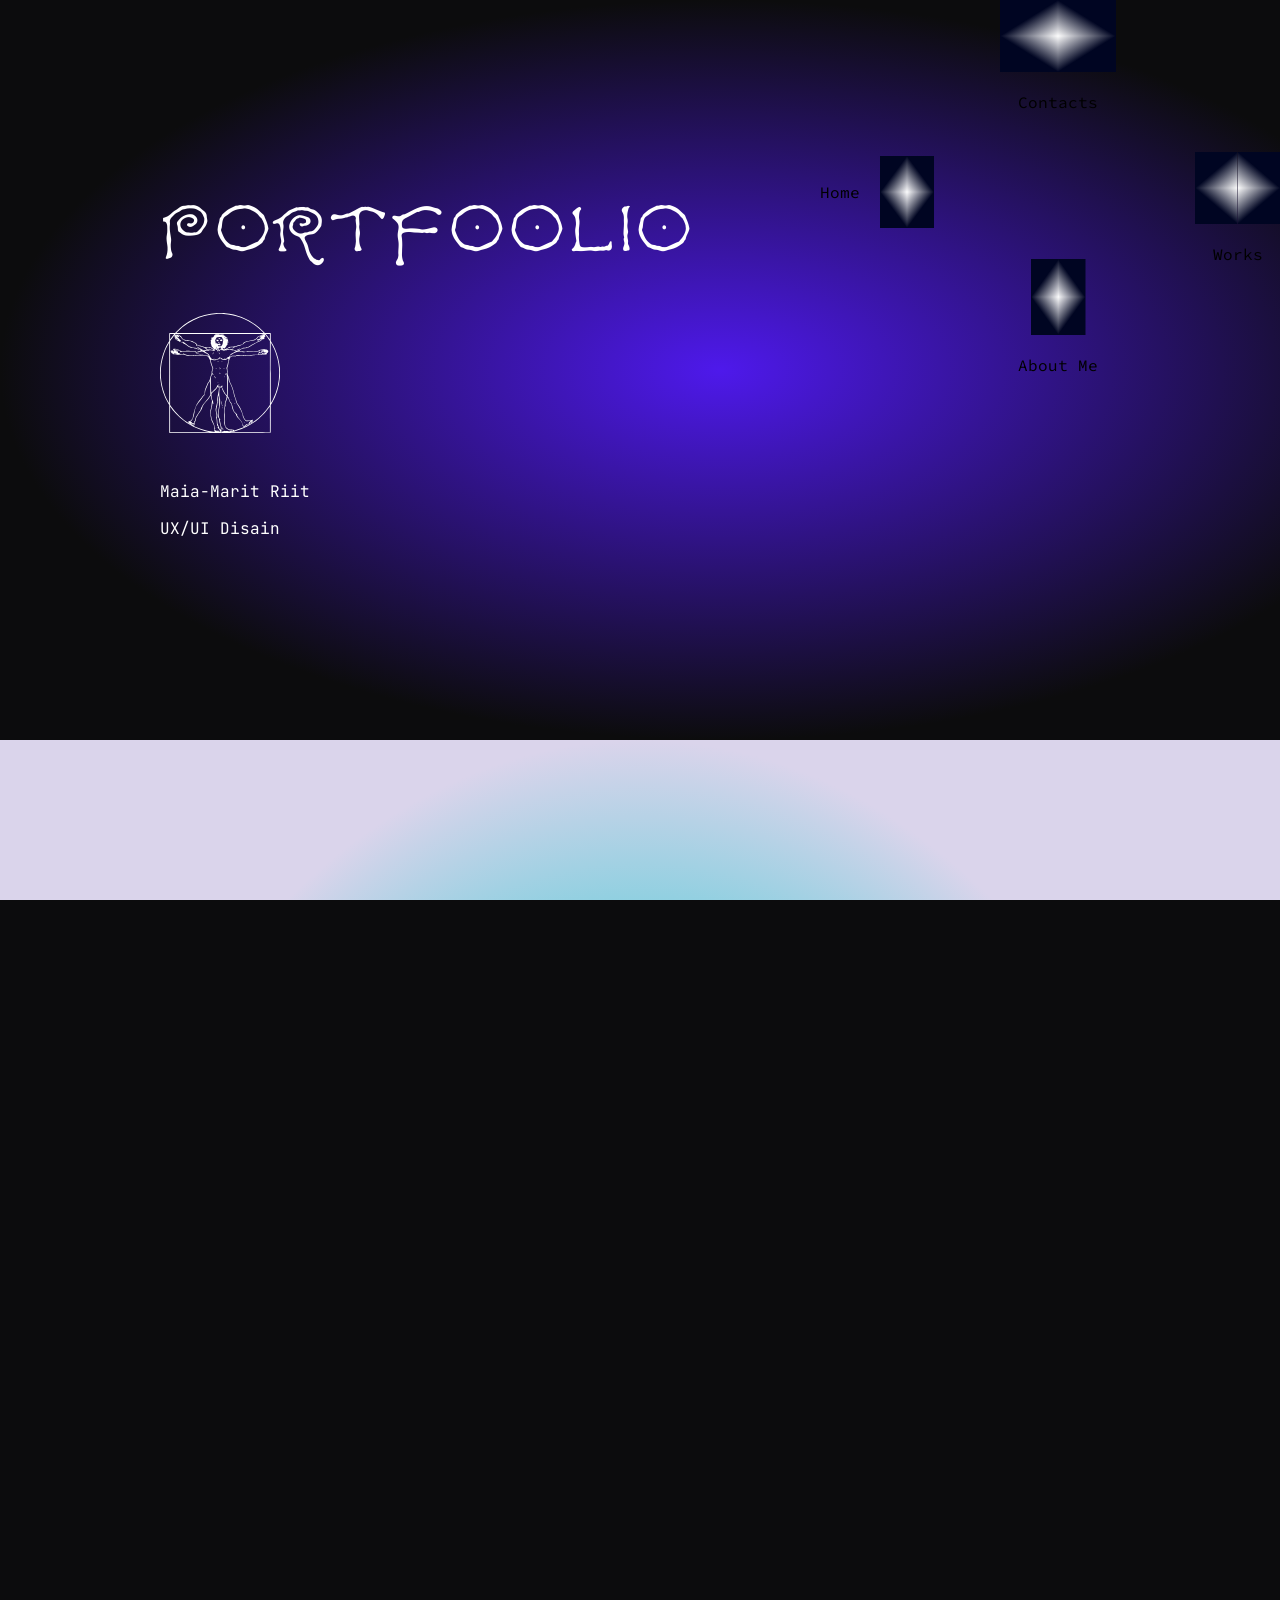
==== avaleht.html @ 39431f02 "Changes in html" ====
<!DOCTYPE html>
<html lang="en">
<head>
    <meta charset="UTF-8">
    <meta name="viewport" content="width=device-width, initial-scale=1.0">
    <link rel="stylesheet" href="stiilid.css">
    <link href="https://fonts.googleapis.com/css2?family=Source+Code+Pro&display=swap" rel="stylesheet">
    <link href="https://fonts.googleapis.com/css2?family=JetBrains+Mono:wght@400;700&display=swap" rel="stylesheet">
    <title></title>
</head>

<body>
    <header>
       <nav class="menu">
            <a href="#home" class="home-menu-item">
                <div class="home-menu-box">
                    <div class="home-menu-rect"></div>
                    <span class="menu-text">Home</span>
                </div>
            </a>

            <a href="#contacts" class="contacts-menu-item">
                <div class="contacts-menu-box">
                    <div class="contacts-menu-rect"></div>
                    <span class="menu-text">Contacts</span>
                </div>
            </a>

            <a href="#works" class="works-menu-item">
                <div class="works-menu-box">
                    <div class="works-menu-rect"></div>
                    <span class="menu-text">Works</span>
                </div>
            </a>

             <a href="#about" class="about-menu-item">
                <div class="about-menu-box">
                    <div class="about-menu-rect"></div>
                    <span class="menu-text">About Me</span>
                </div>
            </a>
       </nav>
    </header>

    <main>
        <section id="home">
            <div class="home-content">
                <div class="home-text-1">PORTFOOLIO</div>
                <div class="home-img"></div>
                <div class="home-text-2">
                    <p>Maia-Marit Riit</p>
                    <p>UX/UI Disain</p>
                </div>
            </div>
        </section>

        <div class="opingud">
            <div class="mull">Õpin meetodeid kasutajamugavuse parandamiseks</div>
            <div class="mull2">
                <div class="text-box-mull2">Arendan oma visuaalset meelt, et luua unikaalseid disainilahendusi</div>
            </div>
            <div class="mull3">
                <div class="text-box-mull3">Olen avatud meelega meeskonnaliige</div>
            </div>
            <div class="mull4">
                <div class="text-box-mull4">Kaasan disainiprotsessi teisi isikuid, kes testiksid minu prototüüpi</div>
            </div>
        </div>

        <section id="works">
            <div class="works-content"></div>
        </section>
        
        <section id="about" class="light-section">
            <div class="about-content">
                <div class="about-pictures">
                    <div class="myself"></div>
                    <div class="rectangle">
                        <div class="starvector"></div>
                        <div class="myself2"></div>
                    </div>
                </div>
                <div class="about-body-text">
                    <div class="about-body-text-1">Maia-Marit Riit<br>
                        Date of birth: 09.08.2006<br>
                        Zodiac: Leo<br>
                        Age: 19<br>
                        Analytical, Creative, Spontaneous, Calm, Simplicity<br>
                        My interests: Art, Psychology, Spirituality
                    </div>

                    <div class="about-body-text-2">
                            My journey into UX/UI design began at the end of 2024 when I discovered
                            this kind of pursuit through my own persona. I remember searching
                            up something like best career choices for artists and got an answer, which was
                            simply a list made of jobs. I knew for myself I 
                            did not want to create art through traditional mediums, whether it would be 
                            a painter, a sculptor - technology striked my interest more. Since I had already
                            done some of my works digitally, like illustrations and photo edits, I knew I had
                            to choose something I was already familiar with. UX/UI designer struck like a lightning bolt through my darkened vision of what I could become, as 
                            I found out how many similarities it has with my passions. </div>
                    </div>
                </div>
            </div>
        </section>


    <script src="animatsioon.js"></script>

    </main>

    <footer>
         <section id="contacts">
            <div class="contacts-content">
                <div class="contacts-heading">Kontaktid</div>

                    <div class="socials-content">
                    <div class="email">Email: maiamaritriit@gmail.com</div>
                    <div class='socials'>
                        <div class="Instagram-box">
                            <p>Instagram</p>
                            <img src="pildid/Instagram logo.svg" alt="Location Icon" width="32" height="32">
                        </div>
                        <div class="Linkedin-box">
                            <p>LinkedIn</p>
                            <img src="pildid/Linkedin logo.svg" alt="Location Icon" width="32" height="32">
                        </div>
                    </div>
                    </div>
            </div>

        </section>
    </footer>
    
</body>
</html>
---- stiilid.css ----
@font-face {
    font-family: 'Caprice';
    src: url('caprice.medium.ttf');
}

html, body {
  height: 100%;
  font-size: 16px;
  position: sticky;
  overflow-x: hidden;
  scroll-behavior: smooth;
  margin: 0;
  padding: 0;
  background-color: #0C0C0D;
}

/*NAVIGATION MENU*/

a {
    text-decoration: none;
}

header {
    position: fixed;
    top: 0;
    right: 0;
    width: 478px;
    height: 385px;
    z-index: 1000;
    overflow: visible;
}

.menu {
    display: flex;
    flex-wrap: wrap;
    position: relative;
    width: 478px;
    height: 385px;
}

/*home menu button*/
.home-menu-item {
    position: absolute;
    top: 156px;
    width: 132px;
    height: 72px;
}

.home-menu-box {
    width: 132px;
    height: 72px;
    display: flex;
    flex-direction: row-reverse;
    align-items: center;
    justify-content: flex-start;
    gap: 20px;
}

.home-menu-rect {
    width: 54px;
    height: 72px;
    background: linear-gradient(to bottom right, rgba(255, 255, 255, 0.99) 0%, #000522 50%) bottom right / 50% 50% no-repeat, linear-gradient(to bottom left, rgba(255, 255, 255, 0.99) 0%, #000522 50%) bottom left / 50% 50% no-repeat, linear-gradient(to top left, rgba(255, 255, 255, 0.99) 0%, #000522 50%) top left / 50% 50% no-repeat, linear-gradient(to top right, rgba(255, 255, 255, 0.99) 0%, #000522 50%) top right / 50% 50% no-repeat;
}

/*contact menu button*/
.contacts-menu-item {
    position: absolute;
    left: 198px;
    top: 0px;
    width: 116px;
    height: 122px;
}

.contacts-menu-box {
    width: 116px;
    height: 122px;
    display: flex;
    flex-direction: column;
    align-items: center;
    justify-content: flex-start;
    gap: 20px;
}

.contacts-menu-rect {
    width: 116px;
    height: 72px;
    background: linear-gradient(to bottom right, rgba(255, 255, 255, 0.99) 0%, #000522 50%) bottom right / 50% 50% no-repeat, linear-gradient(to bottom left, rgba(255, 255, 255, 0.99) 0%, #000522 50%) bottom left / 50% 50% no-repeat, linear-gradient(to top left, rgba(255, 255, 255, 0.99) 0%, #000522 50%) top left / 50% 50% no-repeat, linear-gradient(to top right, rgba(255, 255, 255, 0.99) 0%, #000522 50%) top right / 50% 50% no-repeat;
}

/*work menu button*/
.works-menu-item {
    position: absolute;
    top: 152px;
    left: 393px;
    width: 85px;
    height: 122px;
}

.works-menu-box {
    width: 85px;
    height: 122px;
    display: flex;
    flex-direction: column;
    gap: 20px;
    align-items: center;
    justify-content: flex-start;
}

.works-menu-rect {
    width: 85px;
    height: 72px;
    background: linear-gradient(to bottom right, rgba(255, 255, 255, 0.99) 0%, #000522 50%) bottom right / 50% 50% no-repeat, linear-gradient(to bottom left, rgba(255, 255, 255, 0.99) 0%, #000522 50%) bottom left / 50% 50% no-repeat, linear-gradient(to top left, rgba(255, 255, 255, 0.99) 0%, #000522 50%) top left / 50% 50% no-repeat, linear-gradient(to top right, rgba(255, 255, 255, 0.99) 0%, #000522 50%) top right / 50% 50% no-repeat;
}

/*about menu button*/
.about-menu-item {
    position: absolute;
    top: 259px;
    left: 198px;
    width: 116px;
    height: 126px;
}

.about-menu-box {
    width: 116px;
    height: 126px;
    display: flex;
    flex-direction: column;
    align-items: center;
    justify-content: flex-start;
    gap: 20px;
}

.about-menu-rect {
    width: 55px;
    height: 76px;
    background: linear-gradient(to bottom right, rgba(255, 255, 255, 0.99) 0%, #000522 50%) bottom right / 50% 50% no-repeat, linear-gradient(to bottom left, rgba(255, 255, 255, 0.99) 0%, #000522 50%) bottom left / 50% 50% no-repeat, linear-gradient(to top left, rgba(255, 255, 255, 0.99) 0%, #000522 50%) top left / 50% 50% no-repeat, linear-gradient(to top right, rgba(255, 255, 255, 0.99) 0%, #000522 50%) top right / 50% 50% no-repeat;
}

.menu-text {
    font-family: "Source Code Pro";
    font-weight: 400;
    color: #e7e7e7;
    transition: color 0.1s ease;
}

.menu.menu-light .menu-text {
    color: #000522;
}

/* MAIN CONTENT */

#home {
    width: 100%;              
    height: 740px;                   
    margin: 0 auto;           
    
    background: radial-gradient(
        50% 50% at 50% 50%, 
        #4E19EB 0%, 
        #0C0C0D 100%
    );
    background-size: cover;
    background-position: center;
    background-repeat: no-repeat;
    display: flex;
    align-items: center;
    justify-content: left;
    padding-left: 10rem;
}

.home-content {
    display: flex;
    flex-direction: column;
    align-items: flex-start;
    gap: 2rem;
}

.home-text-1 {
    font-size: 64px;
    font-family: 'Caprice';
    color: #FFF;
    line-height: 150%;
    letter-spacing: 2%;
}

.home-img {
    background-image: url('pildid/Vector.svg');
    background-size: cover;
    width: 120px;
    height: 120px;
}

.home-text-2 {
    font-size: 16px;
    font-family: "JetBrains Mono";
    color: #FFF;
}

.opingud {
    width: 100%; 
    height: 1922px;
    margin: 0 auto; 
    background: radial-gradient(50% 50% at 50% 50%, #A9F8C3 0%, #00C8CC 50.48%, #DAD4EB 100%);
    background-size: cover;
    background-position: center;
    background-repeat: no-repeat;
}

.mull {
    width: 417px;
    height: 252px;
    position: absolute;
    border-radius: 50%;
    background: #E4E4E4;
    margin-top: 193px;
    margin-left: 145px;

    /*text mull*/
    display: flex;
    justify-content: center;
    text-align: center;
    align-items: center;
    font-family: "Jetbrains Mono";
    font-size: 24px;
    line-height: 1.5;
    font-weight: 400;
}


.mull2 {
    width: 580px;
    height: 239px;
    position: absolute;
    border-radius: 50%;
    background: #E4E4E4;
    margin-top: 573px;
    margin-left: 402px;
    display: flex;
    justify-content: center;
    text-align: center;
    align-items: center;
}

.text-box-mull2 {
    font-family: "Jetbrains Mono";
    font-size: 24px;
    line-height: 1.5;
    font-weight: 400;
    width: 60%;
    height: auto;
}

.mull3 {
    width: 500px;
    height: 193px;
    position: absolute;
    border-radius: 50%;
    background: #E4E4E4;
    margin-top: 1003px;
    margin-left: 93px;
    display: flex;
    justify-content: center;
    text-align: center;
    align-items: center;
}

.text-box-mull3 {
    font-family: "Jetbrains Mono";
    font-size: 24px;
    line-height: 1.5;
    font-weight: 400;
    width: 60%;
    height: auto;
}

.mull4 {
    width: 623px;
    height: 239px;
    position: absolute;
    border-radius: 50%;
    background: #E4E4E4;
    margin-top: 1400px;
    margin-left: 350px;
    display: flex;
    justify-content: center;
    text-align: center;
    align-items: center;
}

.text-box-mull4 {
    font-family: "Jetbrains Mono";
    font-size: 24px;
    line-height: 1.5;
    font-weight: 400;
    width: 60%;
    height: auto;
}

#works {
    width: 100%;
    height: 120rem;
    margin: 0 auto;
    background-image: url('pildid/forest.png');
    background-size: cover;
    background-position: center;
    background-size: 100%;
    background-repeat: no-repeat;
}


#about {
    width: 100%;
    display: flex;
    justify-content: center;
    align-items: center;
    margin: 0 auto;
    background: rgba(232, 227, 227, 0.99);
    background-size: cover;
    background-position: center;
    background-repeat: no-repeat;
}

.about-pictures {
    width: 20%;
    flex: 3;
}

.about-content {
    display: flex;
    width: 60%;
    flex-direction: row;
    justify-content: center;
    margin: 5rem 0 15rem 0;
}

.about-body-text {
    display: flex;
    flex: 7;
    height: inherit;
    justify-content: center;
    flex-direction: column;
    font-family: "JetBrains Mono";
    font-size: 16px;
    font-weight: 200;
    letter-spacing: 2%;
}

.about-body-text-1 {
    line-height: 200%;
    flex: 1;
    
}

.about-body-text-2 {
    line-height: 200%;
    flex: 1;
}

.myself {
    width: 193px;
    height: 206px;
    background-image: url('pildid/myself.svg');
    border: 1px solid #F00;
    background-repeat: no-repeat;
}

.rectangle {
    margin-top: 17px;
    width: 193px;
    height: 391px;
    border: 1px solid #F00;
}

.myself2 {
    width: 193px;
    height: 234px;
    background-image: url('pildid/myself2.svg');
    background-repeat: no-repeat;
}

.starvector {
    width: 195px;
    height: 156px;
    background-image: url('pildid/starvector.svg');
    background-repeat: no-repeat;
}

#contacts {
    display: flex;
    justify-content: center;
    align-items: center;
    width: 100%;
    height: 30rem;
    background: radial-gradient(112.94% 112.94% at 50% 50%, rgba(255, 255, 255, 0.90) 0%, rgba(243, 237, 148, 0.99) 13.7%, #F00 37.59%, rgba(0, 0, 0, 0.90) 53.91%);
}

.contacts-content {
    display: flex;
    flex-direction: column;
    align-items: center;
    gap: 32px;
}

.contacts-heading {
    font-family: 'Caprice';
    font-size: 64px;
}

.socials-content {
    display: flex;
    flex-direction: column;
    align-items: center;
    gap: 24px;
}

.email {
    font-family: "JetBrains Mono";
    font-size: 16px;
    line-height: 150%;
    letter-spacing: 2%;
}


.socials {
    display: flex;
    flex-direction: column;
    align-items: flex-start;
    gap: 1rem;
}



.Instagram-box {
    display: flex;
    align-items: center;
    justify-content: center;
    flex-direction: row-reverse;
    font-size: 16px;
    line-height: 150%;
    letter-spacing: 2%;
    font-family: "JetBrains Mono";
    gap: 16px;
}

.Linkedin-box {
    display: flex;
    align-items: center;
    justify-content: center;
    flex-direction: row-reverse;
    font-size: 16px;
    line-height: 150%;
    letter-spacing: 2%;
    font-family: "JetBrains Mono";
    gap: 16px;
}

.dark-text {
    color: black;
}
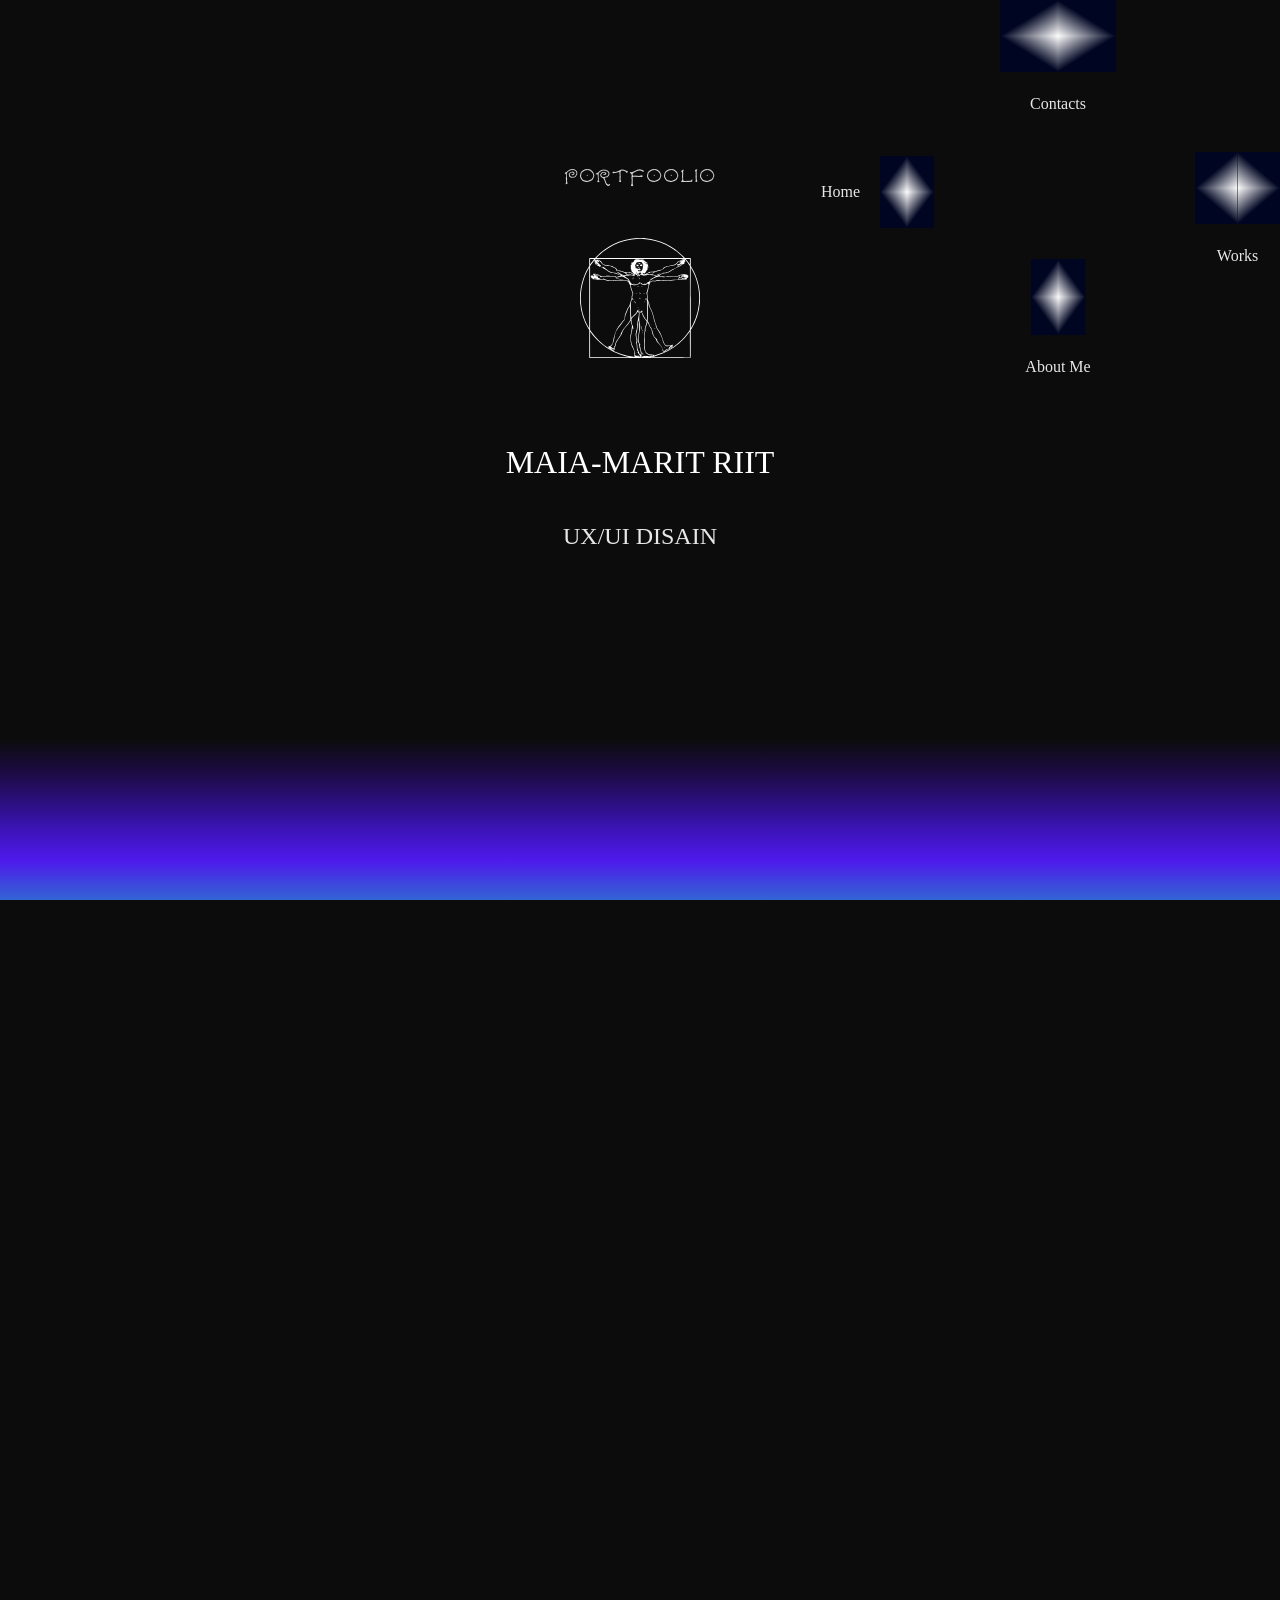
==== commit 66dec0e1: "changes in html" ====
--- a/avaleht.html
+++ b/avaleht.html
@@ -48,11 +48,15 @@
                 <div class="home-text-1">PORTFOOLIO</div>
                 <div class="home-img"></div>
                 <div class="home-text-2">
-                    <p>Maia-Marit Riit</p>
-                    <p>UX/UI Disain</p>
+                    <p>MAIA-MARIT RIIT</p>
+                <div class="home-text-3">
+                    <p>UX/UI DISAIN</p>
+                </div>
                 </div>
             </div>
         </section>
+        
+        <div class="section-gradient"></div>
 
         <div class="opingud">
             <div class="mull">Õpin meetodeid kasutajamugavuse parandamiseks</div>
--- a/stiilid.css
+++ b/stiilid.css
@@ -139,8 +139,10 @@
 }
 
 .menu-text {
-    font-family: "Source Code Pro";
-    font-weight: 400;
+    font-family: 'Times New Roman', Times, serif;
+    line-height: 150%;
+    letter-spacing: 2%;
+    font-weight: 100;
     color: #e7e7e7;
     transition: color 0.1s ease;
 }
@@ -155,34 +157,29 @@
     width: 100%;              
     height: 740px;                   
     margin: 0 auto;           
-    
-    background: radial-gradient(
-        50% 50% at 50% 50%, 
-        #4E19EB 0%, 
-        #0C0C0D 100%
-    );
+    background: #0C0C0D;
     background-size: cover;
     background-position: center;
     background-repeat: no-repeat;
     display: flex;
     align-items: center;
-    justify-content: left;
-    padding-left: 10rem;
+    justify-content: center;
 }
 
 .home-content {
     display: flex;
     flex-direction: column;
-    align-items: flex-start;
-    gap: 2rem;
+    align-items: center;
+    gap: 3rem;
 }
 
 .home-text-1 {
-    font-size: 64px;
-    font-family: 'Caprice';
-    color: #FFF;
-    line-height: 150%;
-    letter-spacing: 2%;
+    font-size: 18px;
+    font-family:'Caprice';
+    color: #d6d6d6;
+    line-height: 150%;
+    letter-spacing: 2%;
+    text-align: center;
 }
 
 .home-img {
@@ -193,16 +190,47 @@
 }
 
 .home-text-2 {
-    font-size: 16px;
-    font-family: "JetBrains Mono";
+    font-size: 32px;
+    font-family:'Times New Roman', Times, serif;
     color: #FFF;
+    text-align: center;
+    font-weight: 500;
+    line-height: 150%;
+    letter-spacing: 2%;
+}
+
+.home-text-3 {
+    font-size: 24px;
+    font-family:'Times New Roman', Times, serif;
+    color: #e7e7e7;
+    text-align: center;
+    font-weight: 300;
+    line-height: 150%;
+    letter-spacing: 2%;
+}
+
+.section-gradient {
+    width: 100%;
+    height: 300px;
+    background: linear-gradient(
+        to bottom,
+        #0C0C0D 0%,
+        #1b0b3f 10%,  
+        #2A0F7A 20%,
+        #3c14b8 30%,   
+        #4E19EB 40%,
+        #2f6fd1 55%,   
+        #00C8CC 70%,
+        #8fdfe0 85%,  
+        #DAD4EB 100%
+    );
 }
 
 .opingud {
     width: 100%; 
     height: 1922px;
     margin: 0 auto; 
-    background: radial-gradient(50% 50% at 50% 50%, #A9F8C3 0%, #00C8CC 50.48%, #DAD4EB 100%);
+    background: #DAD4EB;
     background-size: cover;
     background-position: center;
     background-repeat: no-repeat;
@@ -300,9 +328,9 @@
 
 #works {
     width: 100%;
-    height: 120rem;
+    height: 50rem;
     margin: 0 auto;
-    background-image: url('pildid/forest.png');
+    background-color: #DAD4EB;
     background-size: cover;
     background-position: center;
     background-size: 100%;
@@ -393,7 +421,8 @@
     align-items: center;
     width: 100%;
     height: 30rem;
-    background: radial-gradient(112.94% 112.94% at 50% 50%, rgba(255, 255, 255, 0.90) 0%, rgba(243, 237, 148, 0.99) 13.7%, #F00 37.59%, rgba(0, 0, 0, 0.90) 53.91%);
+    background: #0C0C0D;
+    color: #e7e7e7;
 }
 
 .contacts-content {
@@ -416,8 +445,8 @@
 }
 
 .email {
-    font-family: "JetBrains Mono";
-    font-size: 16px;
+    font-family:'Times New Roman', Times, serif;
+    font-size: 20px;
     line-height: 150%;
     letter-spacing: 2%;
 }
@@ -437,10 +466,10 @@
     align-items: center;
     justify-content: center;
     flex-direction: row-reverse;
-    font-size: 16px;
-    line-height: 150%;
-    letter-spacing: 2%;
-    font-family: "JetBrains Mono";
+    font-size: 20px;
+    line-height: 150%;
+    letter-spacing: 2%;
+    font-family:'Times New Roman', Times, serif;
     gap: 16px;
 }
 
@@ -449,10 +478,10 @@
     align-items: center;
     justify-content: center;
     flex-direction: row-reverse;
-    font-size: 16px;
-    line-height: 150%;
-    letter-spacing: 2%;
-    font-family: "JetBrains Mono";
+    font-size: 20px;
+    line-height: 150%;
+    letter-spacing: 2%;
+    font-family:'Times New Roman', Times, serif;
     gap: 16px;
 }
 
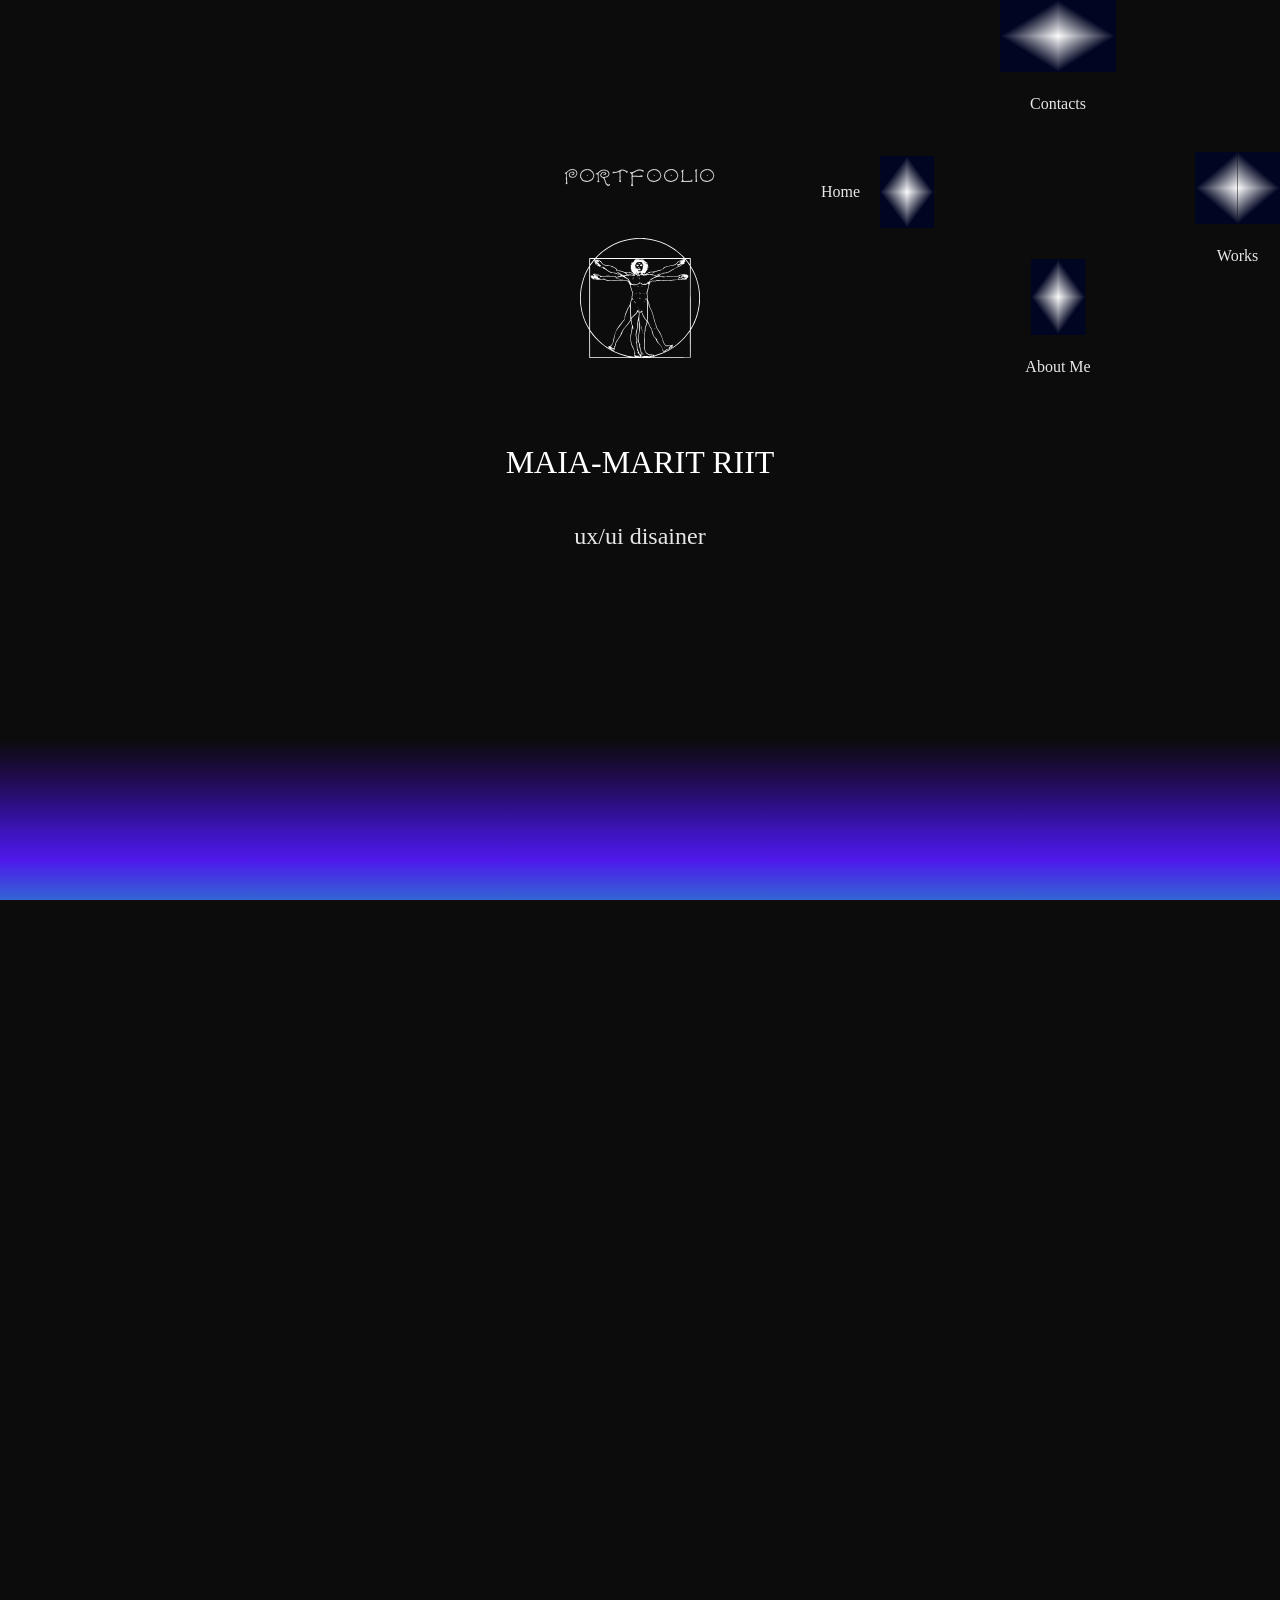
==== commit 5a41d44e: "Changes in html css" ====
--- a/avaleht.html
+++ b/avaleht.html
@@ -50,7 +50,7 @@
                 <div class="home-text-2">
                     <p>MAIA-MARIT RIIT</p>
                 <div class="home-text-3">
-                    <p>UX/UI DISAIN</p>
+                    <p>ux/ui disainer</p>
                 </div>
                 </div>
             </div>
@@ -72,7 +72,70 @@
         </div>
 
         <section id="works">
-            <div class="works-content"></div>
+
+        <div class="works-content-layout">
+
+                <a href="internkit-case-study.html" class="project-container">
+
+                        <!-- Full Image Header -->
+                        <div class="project-header">
+                            <img src="pildid/Internkit.png" alt="Internkit cover image">
+                        </div>
+
+                        <!-- Bottom Black Section -->
+                        <div class="project-content">
+                            <div class="project-meta">
+                            <span>August 2025</span>
+                            <span>UX/UI Design</span>
+                            </div>
+
+                            <h3>Internkit veebiplatvormi<br>disain + bränding</h3>
+                        </div>
+
+                </a>
+
+                <a href="kokteiliagentuur-case-study.html" class="project-container">
+
+                        <!-- Full Image Header -->
+                        <div class="project-header">
+                            <img src="pildid/kokteiliagentuur.png" alt="Internkit cover image">
+                        </div>
+
+                        <!-- Bottom Black Section -->
+                        <div class="project-content">
+                            <div class="project-meta">
+                            <span>Veebruar 2026</span>
+                            <span>UX/UI Design</span>
+                            </div>
+
+                            <h3>Kokteiliagentuur SÕÕM OÜ veebilehe redisain</h3>
+                        </div>
+
+                </a>
+
+                <a href="elemendid-case-study.html" class="project-container">
+
+                        <!-- Full Image Header -->
+                        <div class="project-header">
+                            <img src="pildid/elemendid.jpg" alt="Internkit cover image">
+                        </div>
+
+                        <!-- Bottom Black Section -->
+                        <div class="project-content">
+                            <div class="project-meta">
+                            <span>September 2025</span>
+                            <span>Graafiline disain</span>
+                            </div>
+
+                            <h3>Logo disainid, visuaalsed elemendid, ikoonid<br>disain + bränding</h3>
+                        </div>
+
+                </a>
+
+
+        </div>
+
+
         </section>
         
         <section id="about" class="light-section">
--- a/stiilid.css
+++ b/stiilid.css
@@ -3,6 +3,9 @@
     font-family: 'Caprice';
     src: url('caprice.medium.ttf');
 }
+
+
+
 
 html, body {
   height: 100%;
@@ -139,7 +142,7 @@
 }
 
 .menu-text {
-    font-family: 'Times New Roman', Times, serif;
+    font-family:'Times New Roman', Times, serif;
     line-height: 150%;
     letter-spacing: 2%;
     font-weight: 100;
@@ -191,7 +194,7 @@
 
 .home-text-2 {
     font-size: 32px;
-    font-family:'Times New Roman', Times, serif;
+    font-family: 'Times New Roman', Times, serif;
     color: #FFF;
     text-align: center;
     font-weight: 500;
@@ -201,7 +204,7 @@
 
 .home-text-3 {
     font-size: 24px;
-    font-family:'Times New Roman', Times, serif;
+    font-family: 'Times New Roman', Times, serif;
     color: #e7e7e7;
     text-align: center;
     font-weight: 300;
@@ -250,10 +253,10 @@
     justify-content: center;
     text-align: center;
     align-items: center;
-    font-family: "Jetbrains Mono";
+    font-family: 'Times New Roman', Times, serif;
     font-size: 24px;
-    line-height: 1.5;
-    font-weight: 400;
+    letter-spacing: 2%;
+    line-height: 150%;
 }
 
 
@@ -272,7 +275,7 @@
 }
 
 .text-box-mull2 {
-    font-family: "Jetbrains Mono";
+    font-family: 'Times New Roman', Times, serif;
     font-size: 24px;
     line-height: 1.5;
     font-weight: 400;
@@ -295,7 +298,7 @@
 }
 
 .text-box-mull3 {
-    font-family: "Jetbrains Mono";
+    font-family: 'Times New Roman', Times, serif;
     font-size: 24px;
     line-height: 1.5;
     font-weight: 400;
@@ -318,7 +321,7 @@
 }
 
 .text-box-mull4 {
-    font-family: "Jetbrains Mono";
+    font-family: 'Times New Roman', Times, serif;
     font-size: 24px;
     line-height: 1.5;
     font-weight: 400;
@@ -328,7 +331,7 @@
 
 #works {
     width: 100%;
-    height: 50rem;
+    height: 100rem;
     margin: 0 auto;
     background-color: #DAD4EB;
     background-size: cover;
@@ -337,6 +340,55 @@
     background-repeat: no-repeat;
 }
 
+.works-content-layout {
+  width: 50%;
+  display: grid;
+  grid-template-columns: repeat(2, minmax(200px, 1fr)); /* two equal columns */
+  gap: 2rem;                             /* spacing between items */
+  padding: 4rem;
+}
+
+
+.project-container {
+  width: 320px;
+  overflow: hidden;
+  background: black;
+  color: white;
+  text-decoration: none;
+  transition:  0.3s ease;
+  display: block; 
+}
+
+.project-container:hover {
+  background-color: #ffffff;
+  color: black; 
+}
+
+/* Image Header */
+.project-header img {
+  width: 100%;
+  height: 180px; 
+  object-fit: cover;
+  display: block;
+}
+
+/* Bottom Section */
+.project-content {
+  padding: 25px 20px;
+}
+
+.project-meta {
+  display: flex;
+  justify-content: space-between;
+  font-size: 12px;
+  opacity: 0.7;
+  margin-bottom: 20px;
+}
+
+.project-content h3 {
+  font-size: 20px;
+  line-height: 1.4;
+}
 
 #about {
     width: 100%;
@@ -369,21 +421,23 @@
     height: inherit;
     justify-content: center;
     flex-direction: column;
-    font-family: "JetBrains Mono";
-    font-size: 16px;
+    font-family:'Times New Roman', Times, serif;
+    font-size: 18px;
     font-weight: 200;
-    letter-spacing: 2%;
+    
 }
 
 .about-body-text-1 {
     line-height: 200%;
     flex: 1;
+    letter-spacing: 2%;
     
 }
 
 .about-body-text-2 {
     line-height: 200%;
     flex: 1;
+    letter-spacing: 2%;
 }
 
 .myself {
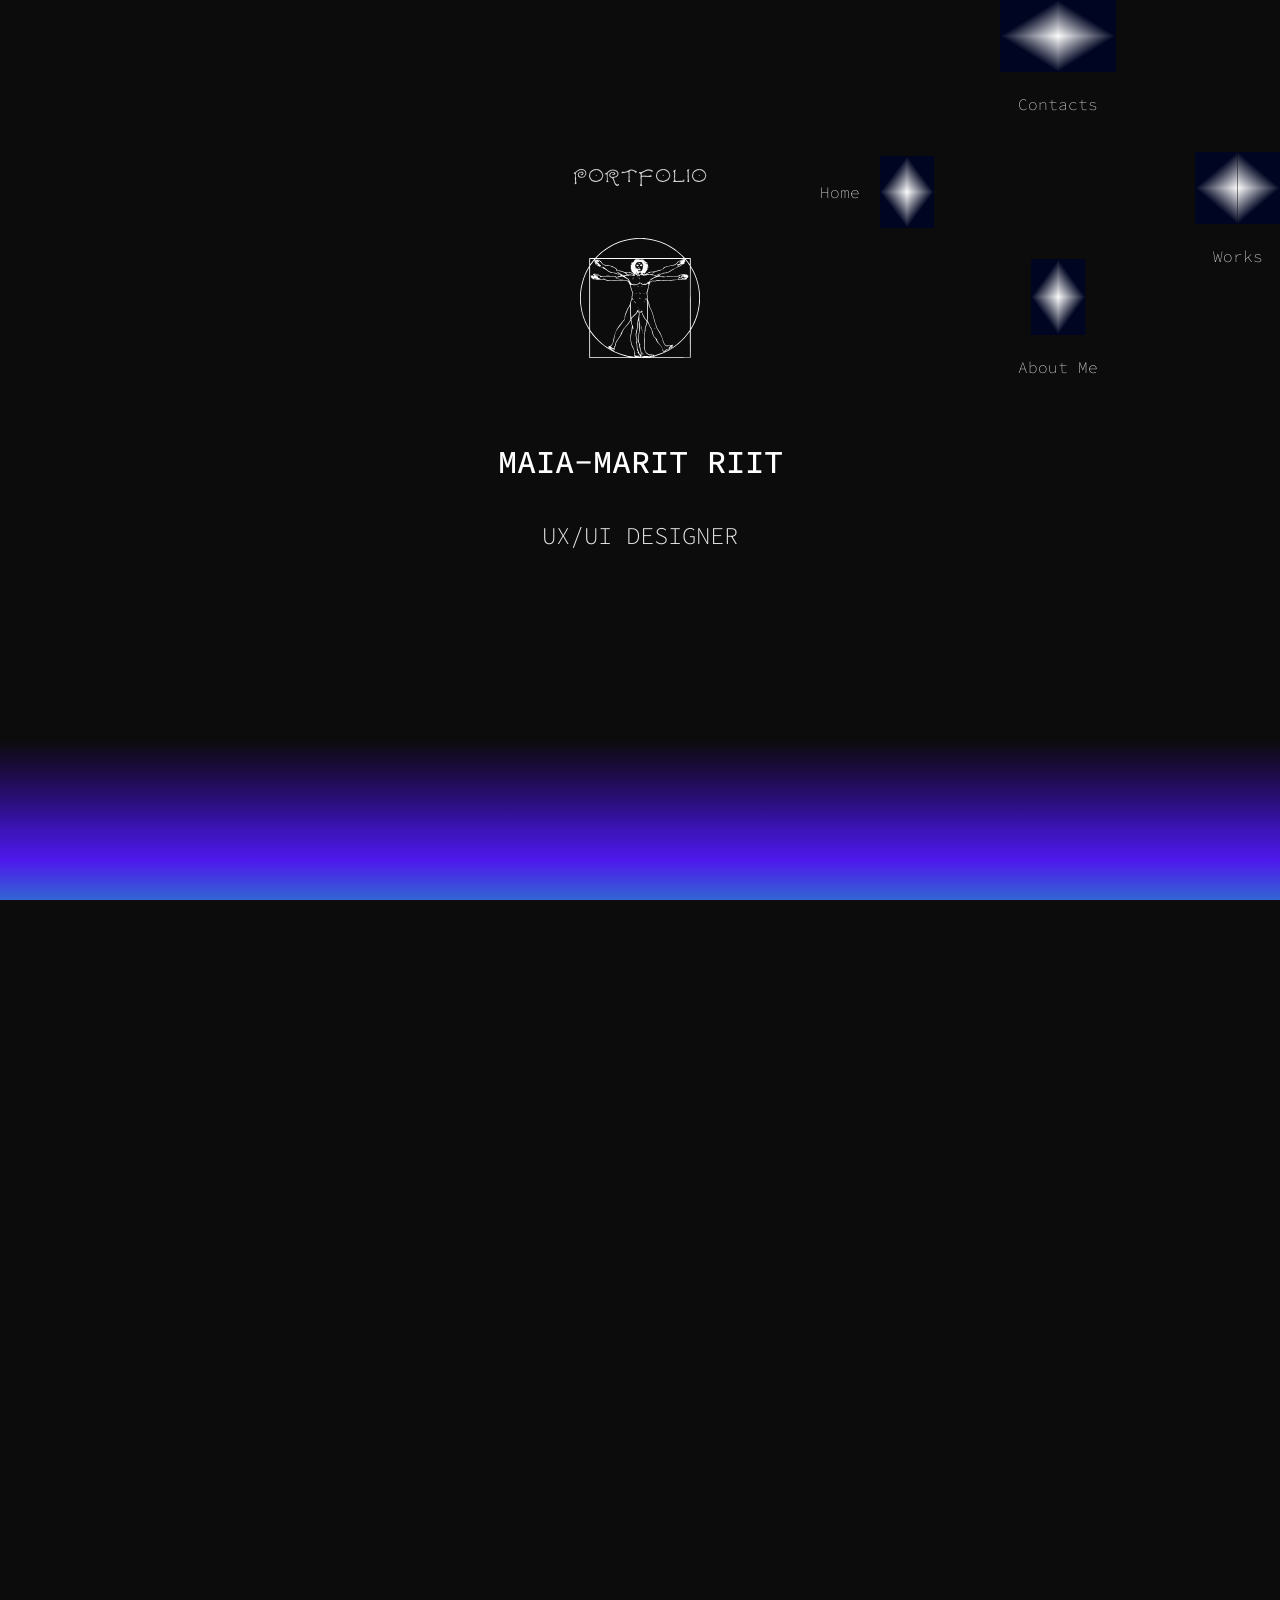
==== commit 0f7fa520: "html changes" ====
--- a/avaleht.html
+++ b/avaleht.html
@@ -45,12 +45,12 @@
     <main>
         <section id="home">
             <div class="home-content">
-                <div class="home-text-1">PORTFOOLIO</div>
+                <div class="home-text-1">PORTFOLIO</div>
                 <div class="home-img"></div>
                 <div class="home-text-2">
                     <p>MAIA-MARIT RIIT</p>
                 <div class="home-text-3">
-                    <p>ux/ui disainer</p>
+                    <p>UX/UI DESIGNER</p>
                 </div>
                 </div>
             </div>
@@ -58,23 +58,14 @@
         
         <div class="section-gradient"></div>
 
-        <div class="opingud">
-            <div class="mull">Õpin meetodeid kasutajamugavuse parandamiseks</div>
-            <div class="mull2">
-                <div class="text-box-mull2">Arendan oma visuaalset meelt, et luua unikaalseid disainilahendusi</div>
-            </div>
-            <div class="mull3">
-                <div class="text-box-mull3">Olen avatud meelega meeskonnaliige</div>
-            </div>
-            <div class="mull4">
-                <div class="text-box-mull4">Kaasan disainiprotsessi teisi isikuid, kes testiksid minu prototüüpi</div>
-            </div>
-        </div>
 
         <section id="works">
+        <div class="works-wrapper">
 
-        <div class="works-content-layout">
+            <div class="works-heading">Projects</div>
+                <div class="works-content-layout">
 
+            
                 <a href="internkit-case-study.html" class="project-container">
 
                         <!-- Full Image Header -->
@@ -89,7 +80,7 @@
                             <span>UX/UI Design</span>
                             </div>
 
-                            <h3>Internkit veebiplatvormi<br>disain + bränding</h3>
+                            <h3>Internkit website<br>design + brand</h3>
                         </div>
 
                 </a>
@@ -104,11 +95,11 @@
                         <!-- Bottom Black Section -->
                         <div class="project-content">
                             <div class="project-meta">
-                            <span>Veebruar 2026</span>
+                            <span>February 2026</span>
                             <span>UX/UI Design</span>
                             </div>
 
-                            <h3>Kokteiliagentuur SÕÕM OÜ veebilehe redisain</h3>
+                            <h3>Cocktail agency SÕÕM OÜ website redesign</h3>
                         </div>
 
                 </a>
@@ -124,15 +115,15 @@
                         <div class="project-content">
                             <div class="project-meta">
                             <span>September 2025</span>
-                            <span>Graafiline disain</span>
+                            <span>Graphic design</span>
                             </div>
 
-                            <h3>Logo disainid, visuaalsed elemendid, ikoonid<br>disain + bränding</h3>
+                            <h3>Logo designs, visual elements, icons</h3>
                         </div>
 
                 </a>
 
-
+            </div>
         </div>
 
 
@@ -157,15 +148,7 @@
                     </div>
 
                     <div class="about-body-text-2">
-                            My journey into UX/UI design began at the end of 2024 when I discovered
-                            this kind of pursuit through my own persona. I remember searching
-                            up something like best career choices for artists and got an answer, which was
-                            simply a list made of jobs. I knew for myself I 
-                            did not want to create art through traditional mediums, whether it would be 
-                            a painter, a sculptor - technology striked my interest more. Since I had already
-                            done some of my works digitally, like illustrations and photo edits, I knew I had
-                            to choose something I was already familiar with. UX/UI designer struck like a lightning bolt through my darkened vision of what I could become, as 
-                            I found out how many similarities it has with my passions. </div>
+                        I stumbled upon UX/UI design while searching for career paths that matched my artistic side, but I knew I didn’t want to paint or sculpt. Having already created digital art and photo edits, I wanted a path where I could combine creativity with technology. UX/UI design clicked instantly: I realized I could use my creativity to solve real-world problems.</div>
                     </div>
                 </div>
             </div>
@@ -179,7 +162,7 @@
     <footer>
          <section id="contacts">
             <div class="contacts-content">
-                <div class="contacts-heading">Kontaktid</div>
+                <div class="contacts-heading">Contacts</div>
 
                     <div class="socials-content">
                     <div class="email">Email: maiamaritriit@gmail.com</div>
--- a/stiilid.css
+++ b/stiilid.css
@@ -16,6 +16,7 @@
   margin: 0;
   padding: 0;
   background-color: #0C0C0D;
+  font-family: "Source Code Pro", monospace;
 }
 
 /*NAVIGATION MENU*/
@@ -142,7 +143,7 @@
 }
 
 .menu-text {
-    font-family:'Times New Roman', Times, serif;
+    font-family:"Source Code Pro", monospace;
     line-height: 150%;
     letter-spacing: 2%;
     font-weight: 100;
@@ -194,7 +195,7 @@
 
 .home-text-2 {
     font-size: 32px;
-    font-family: 'Times New Roman', Times, serif;
+    font-family: "Source Code Pro", monospace;
     color: #FFF;
     text-align: center;
     font-weight: 500;
@@ -204,7 +205,7 @@
 
 .home-text-3 {
     font-size: 24px;
-    font-family: 'Times New Roman', Times, serif;
+    font-family: "Source Code Pro", monospace;
     color: #e7e7e7;
     text-align: center;
     font-weight: 300;
@@ -229,133 +230,45 @@
     );
 }
 
-.opingud {
-    width: 100%; 
-    height: 1922px;
-    margin: 0 auto; 
+    #works {
+    width: 100%;
     background: #DAD4EB;
-    background-size: cover;
-    background-position: center;
-    background-repeat: no-repeat;
-}
-
-.mull {
-    width: 417px;
-    height: 252px;
-    position: absolute;
-    border-radius: 50%;
-    background: #E4E4E4;
-    margin-top: 193px;
-    margin-left: 145px;
-
-    /*text mull*/
-    display: flex;
-    justify-content: center;
+    background-repeat: repeat;
+    padding: 35rem 0;
+}
+
+
+   .works-wrapper {
+    max-width: 1000px;
+    margin: 0 auto;
+    padding: 0 2rem;
+}
+
+.works-heading {
+    font-family: "Source Code Pro", monospace;
+    font-size: 32px;
+    margin-bottom: 6rem;
+    font-weight: 700;
+    color: #000000;
     text-align: center;
-    align-items: center;
-    font-family: 'Times New Roman', Times, serif;
-    font-size: 24px;
-    letter-spacing: 2%;
-    line-height: 150%;
-}
-
-
-.mull2 {
-    width: 580px;
-    height: 239px;
-    position: absolute;
-    border-radius: 50%;
-    background: #E4E4E4;
-    margin-top: 573px;
-    margin-left: 402px;
-    display: flex;
-    justify-content: center;
-    text-align: center;
-    align-items: center;
-}
-
-.text-box-mull2 {
-    font-family: 'Times New Roman', Times, serif;
-    font-size: 24px;
-    line-height: 1.5;
-    font-weight: 400;
-    width: 60%;
-    height: auto;
-}
-
-.mull3 {
-    width: 500px;
-    height: 193px;
-    position: absolute;
-    border-radius: 50%;
-    background: #E4E4E4;
-    margin-top: 1003px;
-    margin-left: 93px;
-    display: flex;
-    justify-content: center;
-    text-align: center;
-    align-items: center;
-}
-
-.text-box-mull3 {
-    font-family: 'Times New Roman', Times, serif;
-    font-size: 24px;
-    line-height: 1.5;
-    font-weight: 400;
-    width: 60%;
-    height: auto;
-}
-
-.mull4 {
-    width: 623px;
-    height: 239px;
-    position: absolute;
-    border-radius: 50%;
-    background: #E4E4E4;
-    margin-top: 1400px;
-    margin-left: 350px;
-    display: flex;
-    justify-content: center;
-    text-align: center;
-    align-items: center;
-}
-
-.text-box-mull4 {
-    font-family: 'Times New Roman', Times, serif;
-    font-size: 24px;
-    line-height: 1.5;
-    font-weight: 400;
-    width: 60%;
-    height: auto;
-}
-
-#works {
-    width: 100%;
-    height: 100rem;
-    margin: 0 auto;
-    background-color: #DAD4EB;
-    background-size: cover;
-    background-position: center;
-    background-size: 100%;
-    background-repeat: no-repeat;
 }
 
 .works-content-layout {
-  width: 50%;
-  display: grid;
-  grid-template-columns: repeat(2, minmax(200px, 1fr)); /* two equal columns */
-  gap: 2rem;                             /* spacing between items */
-  padding: 4rem;
+    display: grid;
+    grid-template-columns: repeat(auto-fit, minmax(280px, 1fr));
+    gap: 4rem;
 }
 
 
 .project-container {
-  width: 320px;
+  width: 100%;             
+  max-width: 350px;         
+  margin: 0 auto;           
   overflow: hidden;
   background: black;
   color: white;
   text-decoration: none;
-  transition:  0.3s ease;
+  transition: 0.3s ease;
   display: block; 
 }
 
@@ -542,3 +455,7 @@
 .dark-text {
     color: black;
 }
+
+
+
+
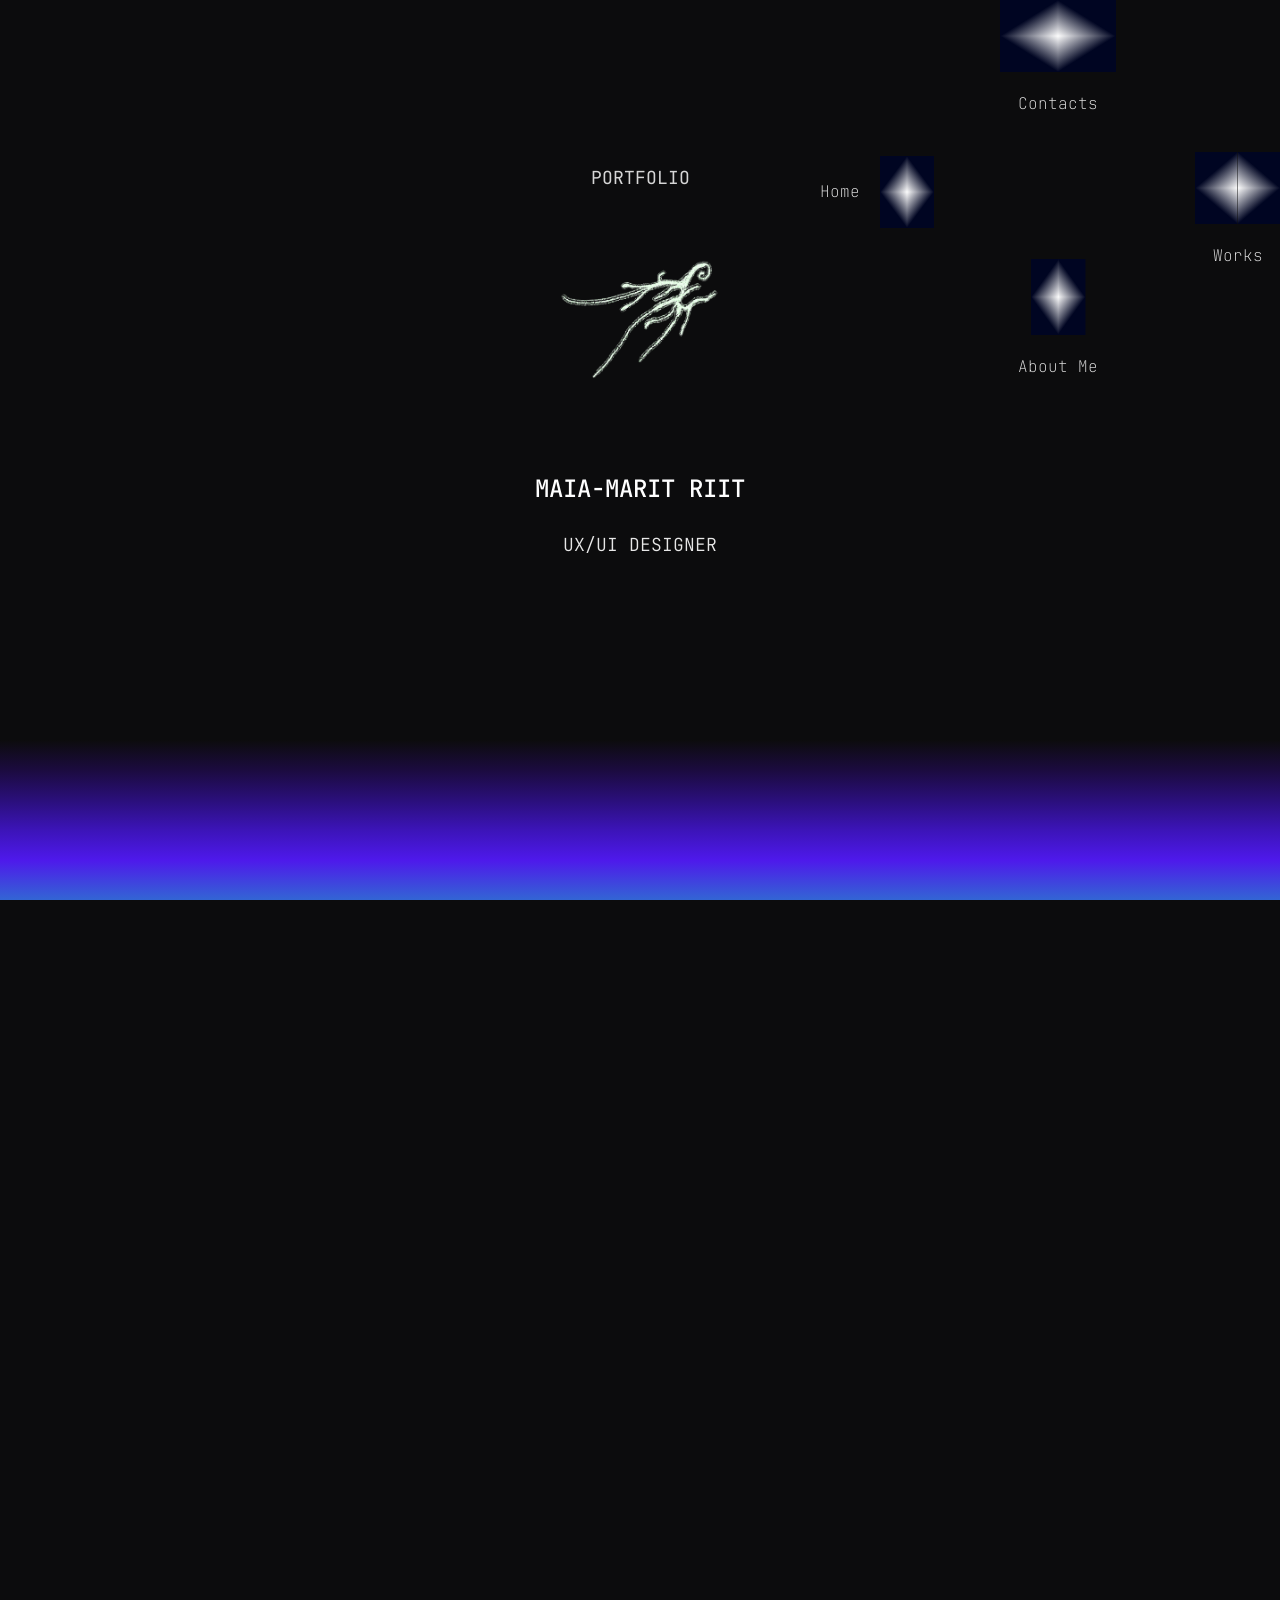
==== commit 0a156de8: "Html changes" ====
--- a/avaleht.html
+++ b/avaleht.html
@@ -11,35 +11,53 @@
 
 <body>
     <header>
-       <nav class="menu">
-            <a href="#home" class="home-menu-item">
-                <div class="home-menu-box">
-                    <div class="home-menu-rect"></div>
-                    <span class="menu-text">Home</span>
-                </div>
-            </a>
-
-            <a href="#contacts" class="contacts-menu-item">
-                <div class="contacts-menu-box">
-                    <div class="contacts-menu-rect"></div>
-                    <span class="menu-text">Contacts</span>
-                </div>
-            </a>
-
-            <a href="#works" class="works-menu-item">
-                <div class="works-menu-box">
-                    <div class="works-menu-rect"></div>
-                    <span class="menu-text">Works</span>
-                </div>
-            </a>
-
-             <a href="#about" class="about-menu-item">
-                <div class="about-menu-box">
-                    <div class="about-menu-rect"></div>
-                    <span class="menu-text">About Me</span>
-                </div>
-            </a>
-       </nav>
+
+  <!-- Hamburger button (mobile only) -->
+  <button class="hamburger" aria-label="Toggle menu">
+    <span></span>
+    <span></span>
+    <span></span>
+  </button>
+
+  <!-- Desktop menu -->
+  <nav class="menu desktop-menu">
+    <a href="#home" class="home-menu-item">
+      <div class="home-menu-box">
+        <div class="home-menu-rect"></div>
+        <span class="menu-text">Home</span>
+      </div>
+    </a>
+
+    <a href="#contacts" class="contacts-menu-item">
+      <div class="contacts-menu-box">
+        <div class="contacts-menu-rect"></div>
+        <span class="menu-text">Contacts</span>
+      </div>
+    </a>
+
+    <a href="#works" class="works-menu-item">
+      <div class="works-menu-box">
+        <div class="works-menu-rect"></div>
+        <span class="menu-text">Works</span>
+      </div>
+    </a>
+
+    <a href="#about" class="about-menu-item">
+      <div class="about-menu-box">
+        <div class="about-menu-rect"></div>
+        <span class="menu-text">About Me</span>
+      </div>
+    </a>
+  </nav>
+
+  <!-- Mobile menu (hidden by default, slides in) -->
+  <nav class="menu mobile-menu">
+    <a href="#home" class="menu-item">Home</a>
+    <a href="#works" class="menu-item">Works</a>
+    <a href="#about" class="menu-item">About Me</a>
+    <a href="#contacts" class="menu-item">Contacts</a>
+  </nav>
+  
     </header>
 
     <main>
@@ -148,7 +166,12 @@
                     </div>
 
                     <div class="about-body-text-2">
-                        I stumbled upon UX/UI design while searching for career paths that matched my artistic side, but I knew I didn’t want to paint or sculpt. Having already created digital art and photo edits, I wanted a path where I could combine creativity with technology. UX/UI design clicked instantly: I realized I could use my creativity to solve real-world problems.</div>
+                        I stumbled upon UX/UI design while searching for career paths that matched my artistic side, but I knew I didn’t want to paint or sculpt. Having already created digital art and photo edits, I wanted a path where I could combine creativity with technology. UX/UI design clicked instantly: I realized I could use my creativity to solve real-world problems.
+                    </div>
+
+                    <div class="about-body-text-3">
+                        I am currently studying UX/UI design at Tartu Vocational College, while also practicing and experimenting with graphic design. 
+                    </div>
                     </div>
                 </div>
             </div>
--- a/stiilid.css
+++ b/stiilid.css
@@ -3,8 +3,6 @@
     font-family: 'Caprice';
     src: url('caprice.medium.ttf');
 }
-
-
 
 
 html, body {
@@ -16,7 +14,7 @@
   margin: 0;
   padding: 0;
   background-color: #0C0C0D;
-  font-family: "Source Code Pro", monospace;
+  font-family: "Jetbrains Mono";
 }
 
 /*NAVIGATION MENU*/
@@ -143,7 +141,7 @@
 }
 
 .menu-text {
-    font-family:"Source Code Pro", monospace;
+    font-family: "Jetbrains Mono";
     line-height: 150%;
     letter-spacing: 2%;
     font-weight: 100;
@@ -154,6 +152,20 @@
 .menu.menu-light .menu-text {
     color: #000522;
 }
+
+.dark-text {
+    color: black;
+}
+
+/* Default desktop view */
+.desktop-menu {
+  display: flex; /* visible on desktop */
+}
+
+.mobile-menu, .hamburger {
+  display: none; /* hidden on desktop */
+}
+
 
 /* MAIN CONTENT */
 
@@ -179,7 +191,7 @@
 
 .home-text-1 {
     font-size: 18px;
-    font-family:'Caprice';
+    font-family: "Jetbrains Mono";
     color: #d6d6d6;
     line-height: 150%;
     letter-spacing: 2%;
@@ -187,15 +199,17 @@
 }
 
 .home-img {
-    background-image: url('pildid/Vector.svg');
-    background-size: cover;
-    width: 120px;
-    height: 120px;
+    background-image: url('pildid/IMG_1524.PNG');
+    background-size: contain;
+    background-repeat: no-repeat;
+    background-position: center;
+    width: 10rem;
+    height: 10rem;
 }
 
 .home-text-2 {
-    font-size: 32px;
-    font-family: "Source Code Pro", monospace;
+    font-size: 24px;
+    font-family: "Jetbrains Mono";
     color: #FFF;
     text-align: center;
     font-weight: 500;
@@ -204,8 +218,8 @@
 }
 
 .home-text-3 {
-    font-size: 24px;
-    font-family: "Source Code Pro", monospace;
+    font-size: 18px;
+    font-family: "Jetbrains Mono";
     color: #e7e7e7;
     text-align: center;
     font-weight: 300;
@@ -234,7 +248,7 @@
     width: 100%;
     background: #DAD4EB;
     background-repeat: repeat;
-    padding: 35rem 0;
+    padding: 16rem 0;
 }
 
 
@@ -245,8 +259,8 @@
 }
 
 .works-heading {
-    font-family: "Source Code Pro", monospace;
-    font-size: 32px;
+    font-family: "Jetbrains Mono";
+    font-size: 24px;
     margin-bottom: 6rem;
     font-weight: 700;
     color: #000000;
@@ -299,7 +313,7 @@
 }
 
 .project-content h3 {
-  font-size: 20px;
+  font-size: 18px;
   line-height: 1.4;
 }
 
@@ -315,30 +329,29 @@
     background-repeat: no-repeat;
 }
 
+.about-content {
+    display: flex;
+    flex-direction: row;      
+    justify-content: center;
+    align-items: flex-start;
+    gap: 8rem;                
+    width: 60%;
+    margin: 15rem auto 25rem auto;
+    flex-wrap: nowrap;        
+}
+
 .about-pictures {
-    width: 20%;
-    flex: 3;
-}
-
-.about-content {
-    display: flex;
-    width: 60%;
-    flex-direction: row;
-    justify-content: center;
-    margin: 5rem 0 15rem 0;
+    flex: 0 0 auto;           
 }
 
 .about-body-text {
     display: flex;
-    flex: 7;
-    height: inherit;
-    justify-content: center;
-    flex-direction: column;
-    font-family:'Times New Roman', Times, serif;
-    font-size: 18px;
-    font-weight: 200;
-    
-}
+    flex-direction: column;
+    justify-content: flex-start;
+    gap: 3rem;               
+    flex: 1 1 auto;          
+}
+
 
 .about-body-text-1 {
     line-height: 200%;
@@ -348,6 +361,12 @@
 }
 
 .about-body-text-2 {
+    line-height: 200%;
+    flex: 1;
+    letter-spacing: 2%;
+}
+
+.about-body-text-3 {
     line-height: 200%;
     flex: 1;
     letter-spacing: 2%;
@@ -388,7 +407,7 @@
     align-items: center;
     width: 100%;
     height: 30rem;
-    background: #0C0C0D;
+    background-image: url('pildid/starry\ sky.gif');
     color: #e7e7e7;
 }
 
@@ -412,7 +431,7 @@
 }
 
 .email {
-    font-family:'Times New Roman', Times, serif;
+    font-family: "Jetbrains Mono";
     font-size: 20px;
     line-height: 150%;
     letter-spacing: 2%;
@@ -436,7 +455,7 @@
     font-size: 20px;
     line-height: 150%;
     letter-spacing: 2%;
-    font-family:'Times New Roman', Times, serif;
+    font-family: "Jetbrains Mono";
     gap: 16px;
 }
 
@@ -448,14 +467,111 @@
     font-size: 20px;
     line-height: 150%;
     letter-spacing: 2%;
-    font-family:'Times New Roman', Times, serif;
+    font-family: "Jetbrains Mono";
     gap: 16px;
 }
 
-.dark-text {
-    color: black;
-}
-
-
-
-
+
+/* MOBILE RESPONSIVE */
+@media (max-width: 768px) {
+
+  header {
+    width: 100%;
+    height: auto;
+    position: sticky;
+    top: 0;
+    display: flex;
+    justify-content: center; 
+    padding: 1rem;
+    z-index: 1100;
+  }
+
+  
+  .menu,
+  .hamburger,
+  .mobile-menu {
+    display: none;
+  }
+
+  
+  #home, #works, #about, #contacts {
+    padding: 4rem 1rem;
+    text-align: center; 
+  }
+
+  #home {
+    height: auto;
+    flex-direction: column;
+  }
+
+  .home-img {
+    width: 8rem;
+    height: 8rem;
+  }
+
+  .home-text-1 {
+    font-size: 16px;
+  }
+
+  .home-text-2 {
+    font-size: 20px;
+  }
+
+  .home-text-3 {
+    font-size: 16px;
+  }
+
+  
+  .works-content-layout {
+    grid-template-columns: 1fr;
+    gap: 2rem;
+  }
+
+  
+  .about-content {
+    flex-direction: column;
+    align-items: center;
+    justify-content: center; 
+    gap: 2rem;
+    text-align: center; 
+  }
+
+  .about-pictures, .about-body-text {
+    width: 100%;
+    flex: none;
+    display: flex;
+    flex-direction: column;
+    align-items: center; 
+    justify-content: center;
+    text-align: center; 
+  }
+
+  
+  #contacts {
+    height: auto;
+    padding: 4rem 1rem;
+    text-align: center;
+  }
+
+  .contacts-content {
+    display: flex;
+    flex-direction: column;
+    align-items: center;
+    gap: 2rem;
+  }
+
+  .email {
+    text-align: center;
+  }
+
+  .socials {
+    flex-direction: column;
+    align-items: center;
+    gap: 1rem;
+  }
+
+  .Instagram-box, .Linkedin-box {
+    justify-content: center;
+    text-align: center;
+  }
+}
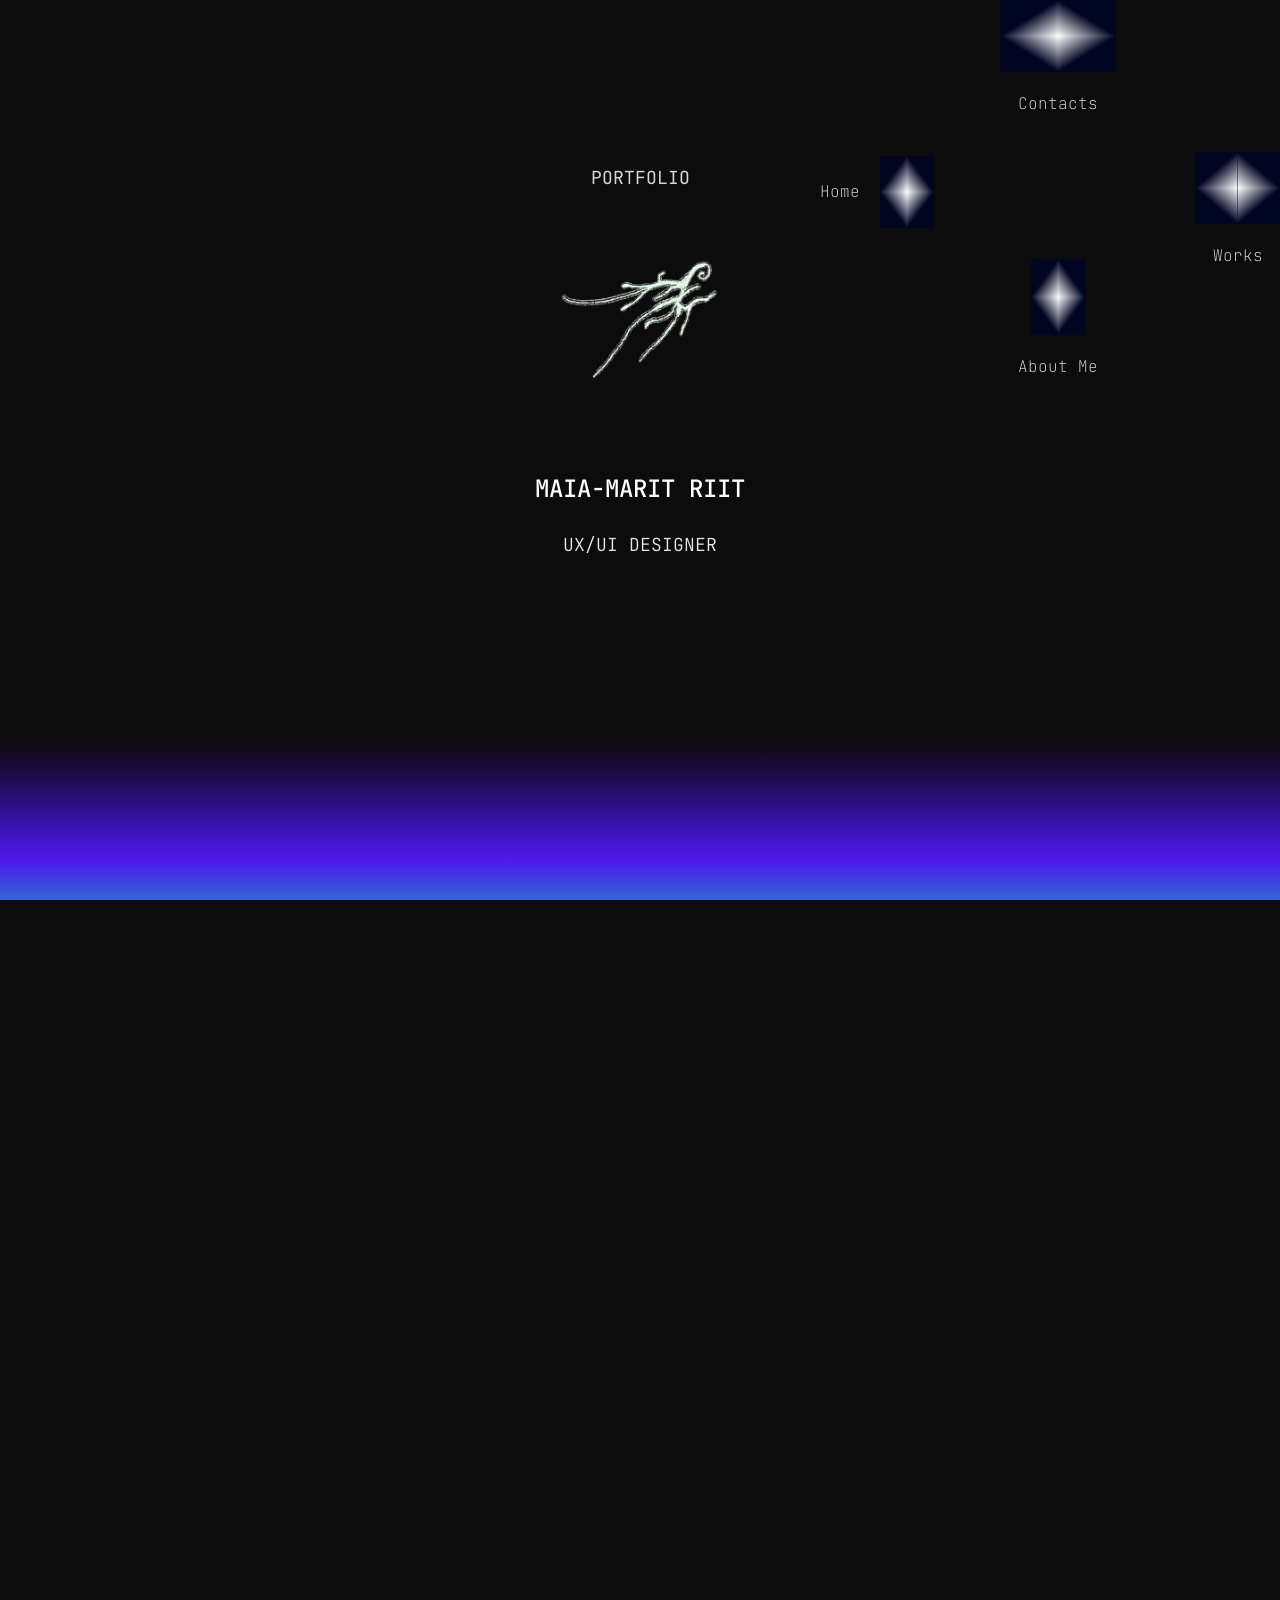
==== commit 484438e6: "fix: converted jpgs and pngs to webp" ====
--- a/avaleht.html
+++ b/avaleht.html
@@ -88,7 +88,7 @@
 
                         <!-- Full Image Header -->
                         <div class="project-header">
-                            <img src="pildid/Internkit.png" alt="Internkit cover image">
+                            <img src="pildid/Internkit2.webp" alt="Internkit cover image">
                         </div>
 
                         <!-- Bottom Black Section -->
@@ -107,7 +107,7 @@
 
                         <!-- Full Image Header -->
                         <div class="project-header">
-                            <img src="pildid/kokteiliagentuur.png" alt="Internkit cover image">
+                            <img src="pildid/kokteiliagentuur.webp" alt="Internkit cover image">
                         </div>
 
                         <!-- Bottom Black Section -->
@@ -126,7 +126,7 @@
 
                         <!-- Full Image Header -->
                         <div class="project-header">
-                            <img src="pildid/elemendid.jpg" alt="Internkit cover image">
+                            <img src="pildid/elemendid.webp" alt="Internkit cover image">
                         </div>
 
                         <!-- Bottom Black Section -->
@@ -190,14 +190,21 @@
                     <div class="socials-content">
                     <div class="email">Email: maiamaritriit@gmail.com</div>
                     <div class='socials'>
+
+                        <a href="https://www.instagram.com/mai_4zz/" target="_blank" class="Instagram-box social-link">
                         <div class="Instagram-box">
                             <p>Instagram</p>
                             <img src="pildid/Instagram logo.svg" alt="Location Icon" width="32" height="32">
                         </div>
+                        </a>
+                        
+                        <a href="https://www.linkedin.com/in/maia-marit-riit-141662254/" target="_blank" class="social-link">
                         <div class="Linkedin-box">
                             <p>LinkedIn</p>
                             <img src="pildid/Linkedin logo.svg" alt="Location Icon" width="32" height="32">
                         </div>
+                        </a>
+
                     </div>
                     </div>
             </div>
--- a/stiilid.css
+++ b/stiilid.css
@@ -17,6 +17,14 @@
   font-family: "Jetbrains Mono";
 }
 
+.social-link,
+.social-link:visited,
+.social-link:hover,
+.social-link:active {
+    color: inherit;        
+    text-decoration: none; 
+}
+
 /*NAVIGATION MENU*/
 
 a {
@@ -199,7 +207,7 @@
 }
 
 .home-img {
-    background-image: url('pildid/IMG_1524.PNG');
+    background-image: url('pildid/IMG_1524.webp');
     background-size: contain;
     background-repeat: no-repeat;
     background-position: center;
